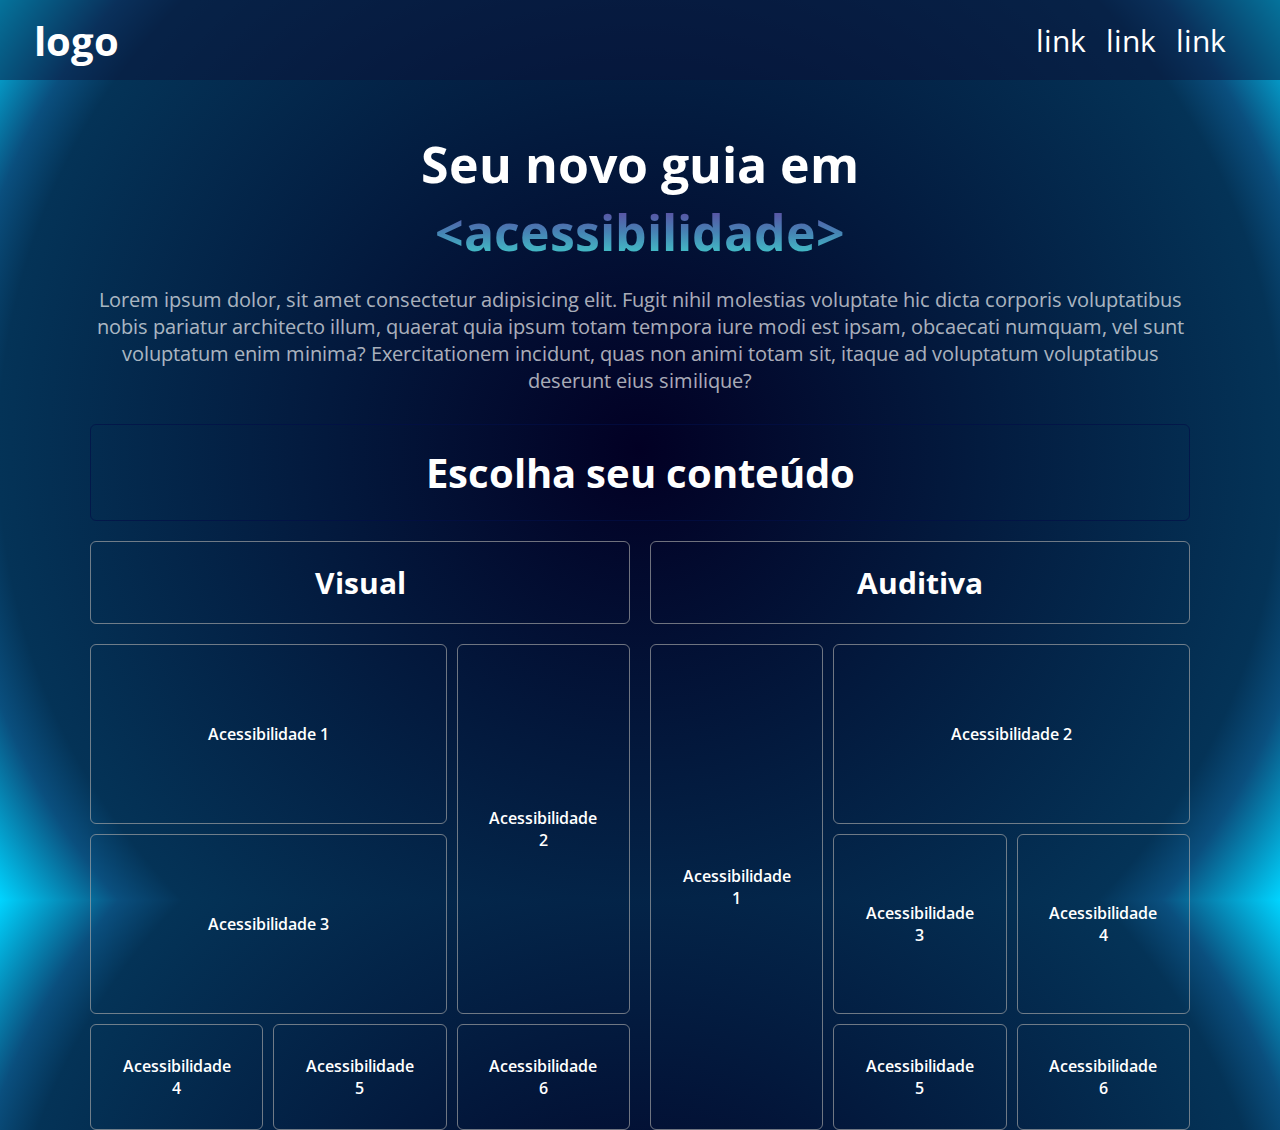
==== index.html @ 60d306f6 "Add files via upload" ====
<!DOCTYPE html>
<html lang="pt-br">

<head>
  <meta charset="UTF-8">
  <meta name="viewport" content="width=device-width, initial-scale=1.0">
  <link rel="stylesheet" href="./style.css">
  <title>Document</title>
</head>

<body>
  <header class="header">
    <h1><a href="#">logo</a></h1>

    <nav>
      <ul>
        <li><a href="#">link</a></li>
        <li><a href="#">link</a></li>
        <li><a href="#">link</a></li>

      </ul>
    </nav>
  </header>

  <div class="container">
    <main>
      <h2>Seu novo guia em <br><span class="gradient"> &ltacessibilidade&gt</span> </h2>
      <p>Lorem ipsum dolor, sit amet consectetur adipisicing elit. Fugit nihil molestias voluptate hic dicta corporis
        voluptatibus nobis pariatur architecto illum, quaerat quia ipsum totam tempora iure modi est ipsam, obcaecati
        numquam, vel sunt voluptatum enim minima? Exercitationem incidunt, quas non animi totam sit, itaque ad
        voluptatum voluptatibus deserunt eius similique?</p>
    </main>

    <section class="choose-content">
      <h2>Escolha seu conteúdo</h2>
    </section>
    
    <section class="categories">
      <div class="accessibility">
        <h2>Visual</h2>
      </div>

      <div class="accessibility">
        <h2>Auditiva</h2>
      </div>
    </section>

    <section class="accessibility-options">
      <div class="visual-accessibility">
        <div id="op1"><a href="#">Acessibilidade 1</a></div>
        <div id="op2"><a href="#">Acessibilidade 2</a></div>
        <div id="op3"><a href="#">Acessibilidade 3</a></div>
        <div id="op4"><a href="#">Acessibilidade 4</a></div>
        <div id="op5"><a href="#">Acessibilidade 5</a></div>
        <div id="op6"><a href="#">Acessibilidade 6</a></div>
      </div>

      <div class="hearing-accessibility">
        <div id="op7"><a href="#">Acessibilidade 1</a></div>
        <div id="op8"><a href="#">Acessibilidade 2</a></div>
        <div id="op9"><a href="#">Acessibilidade 3</a></div>
        <div id="op10"><a href="#">Acessibilidade 4</a></div>
        <div id="op11"><a href="#">Acessibilidade 5</a></div>
        <div id="op12"><a href="#">Acessibilidade 6</a></div>
      </div>

    </section>

  </div>
</body>

</html>
---- style.css ----
@import url("https://fonts.googleapis.com/css2?family=Open+Sans&family=Roboto:wght@400;700&display=swap");

* {
  margin: 0;
  padding: 0;
  box-sizing: border-box;
}

:root {
  font-size: 62.5%;
}

body {
  height: 100vh;

  font-family: "Open Sans", sans-serif;
  font-size: 1.6rem;
  color: #fff;

  background: rgb(2, 0, 36);
  background: radial-gradient(circle,
      rgba(2, 0, 36, 1) 0%,
      rgba(4, 51, 87, 1) 82%,
      rgba(10, 79, 126, 1) 88%,
      rgba(0, 212, 255, 1) 100%);
}

/* header style */

.header {
  height: 8rem;


  display: flex;
  justify-content: space-around;
  align-items: center;
  gap: 85rem;

  background-color: rgba(9, 18, 56, 0.5);
}

.header h1 a {
  text-decoration: none;
  color: #fff;

  font-size: 4rem;
}

.header ul {
  display: flex;
}

.header li {
  list-style: none;
  /* display: inline-block;  */
  margin-right: 2rem;
}

.header li a {
  display: inline;
  text-decoration: none;
  color: #fff;

  font-size: 3rem;
}

/* main style */

.container {
  width: min(110rem, 90%);
  margin: 5rem auto 0;
}

.container main {
  text-align: center;
}

.container main h2 {
  font-size: 5rem;
  margin-bottom: 2rem;
}

/* span style */

.gradient {
  /* Primeiro passo: definir um degradê como fundo */
  background-image: linear-gradient(to bottom,
      rebeccapurple,
      steelblue,
      turquoise);

  /* Segundo passo: apagar do fundo tudo que não estiver imediatamente atrás de texto */
  background-clip: text;
  -webkit-background-clip: text;
  /* Alguns navegadores precisam do prefixo */

  /* Terceiro passo: apagar o texto, deixando apenas o fundo atrás dele */
  -webkit-text-fill-color: transparent;

  /* Cor que contraste com o degradê, caso o navegador não suporte `background-clip: text` */
  color: black;
}



.container p {
  color: rgba(255, 255, 255, 0.678);
  font-size: 2rem;
}

.choose-content {
  margin-top: 3rem;
  text-align: center;

  border: 1px groove rgba(3, 15, 72, 0.67);
  border-radius: 0.6rem;

  padding: 2rem;
}


.choose-content h2 {
  font-size: 4rem;
}

.categories {
  display: flex;
  justify-content: space-between;
  column-gap: 2rem;

  margin-top: 2rem;
}

.accessibility {
  width: 60rem;

  font-size: 2rem;
  text-align: center;

  border: 1px groove rgba(165, 165, 165, 0.67);
  border-radius: 0.6rem;

  padding: 2rem;
}

.accessibility:hover {
  background-color: rgba(66, 198, 250, 0.76);
}

.accessibility-options {
  display: flex;
  justify-content: space-between;
  column-gap: 2rem;


  margin-top: 2rem;
  

}

.visual-accessibility {
  display: grid;
  grid-template-columns: 1fr 1fr 1fr;
  grid-template-rows: 20vh 20vh;
  grid-template-areas:
    "op1 op1 op2"
    "op3 op3 op2"
    "op4 op5 op6";
  gap: 1rem;

  width: 60rem;



}

/* grid dos links de acessibilidade container 1 */

#op1 {
  grid-area: op1;
}


#op1 {
  grid-area: op1;
}

#op2 {
  grid-area: op2;
}

#op3 {
  grid-area: op3;
}

#op4 {
  grid-area: op4;
}

#op5 {
  grid-area: op5;
}

#op6 {
  grid-area: op6;
}

/* grid dos links de acessibilidade container 2 */

.hearing-accessibility {
  display: grid;
  grid-template-columns: 1fr 1fr 1fr;
  grid-template-rows: 20vh 20vh;
  grid-template-areas:
    "op7 op8 op8"
    "op7 op9 op10"
    "op7 op11 op12";
  gap: 1rem;

  width: 60rem;
}

#op7 {
  grid-area: op7;
}

#op8 {
  grid-area: op8;
}

#op9 {
  grid-area: op9;
}

#op10 {
  grid-area: op10;
}

#op11 {
  grid-area: op11;
}

#op12 {
  grid-area: op12;
}


.visual-accessibility div,
.hearing-accessibility div {
  padding: 3rem;

  border: 1px groove rgba(165, 165, 165, 0.67);
  border-radius: 0.6rem;

  display: grid;
  place-items: center;

  text-align: center;
}

.visual-accessibility div a,
.hearing-accessibility div a {
  text-decoration: none;
  color: #fff;
  font-weight: 600;
}

.visual-accessibility div:hover,
.hearing-accessibility div:hover {
  cursor: pointer;

  border: 1px solid rgba(66, 198, 250, 0.76);
  background-color: rgba(47, 73, 107, 0.575);

}
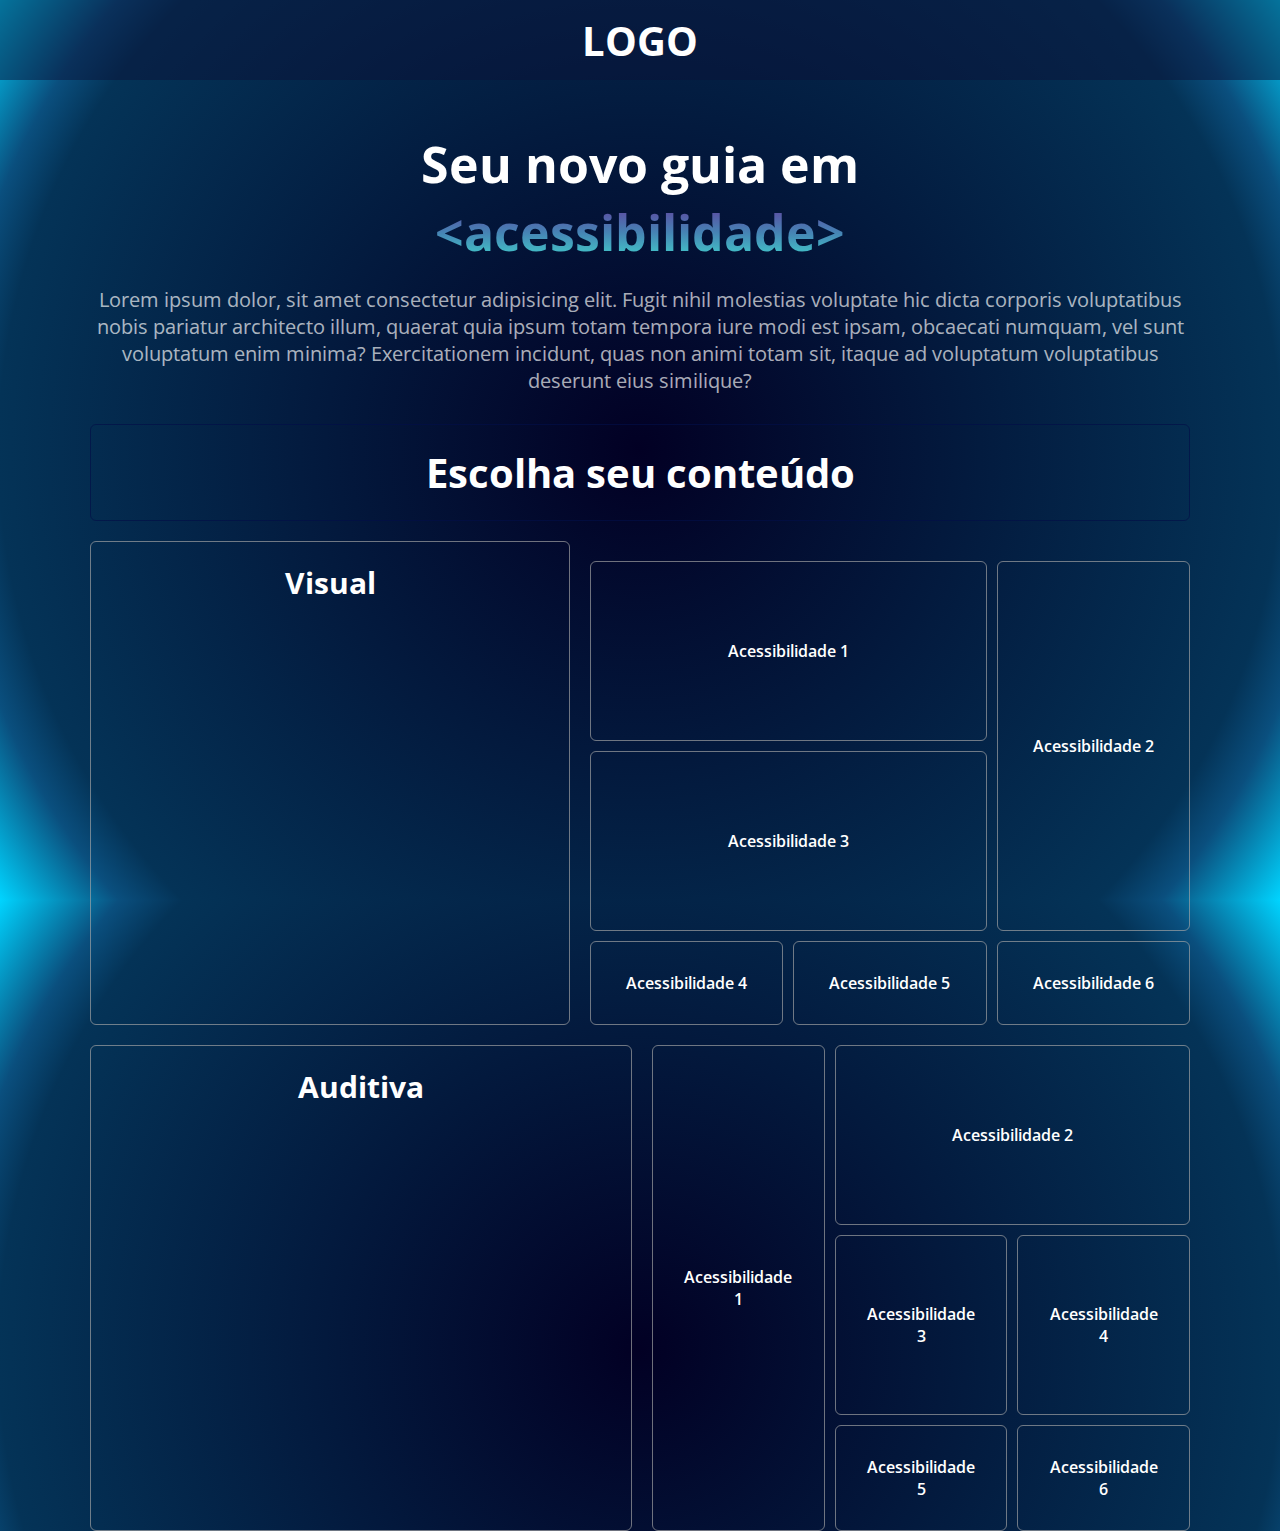
==== commit 918d12e5: "Update index.html" ====
--- a/index.html
+++ b/index.html
@@ -1,72 +1,81 @@
 <!DOCTYPE html>
 <html lang="pt-br">
+  <head>
+    <meta charset="UTF-8" />
+    <meta name="viewport" content="width=device-width, initial-scale=1.0" />
+    <link rel="stylesheet" href="./style.css" />
+    <title>Document</title>
+  </head>
 
-<head>
-  <meta charset="UTF-8">
-  <meta name="viewport" content="width=device-width, initial-scale=1.0">
-  <link rel="stylesheet" href="./style.css">
-  <title>Document</title>
-</head>
+  <body>
+    <header class="header">
+      <h1><a href="#">LOGO</a></h1>
 
-<body>
-  <header class="header">
-    <h1><a href="#">logo</a></h1>
+      <!-- <nav>
+        <ul>
+          <li><a href="#">link</a></li>
+          <li><a href="#">link</a></li>
+          <li><a href="#">link</a></li>
+        </ul>
+      </nav> -->
+    </header>
 
-    <nav>
-      <ul>
-        <li><a href="#">link</a></li>
-        <li><a href="#">link</a></li>
-        <li><a href="#">link</a></li>
+    <div class="container">
+      <main>
+        <h2>
+          Seu novo guia em <br /><span class="gradient">
+            &ltacessibilidade&gt</span
+          >
+        </h2>
+        <p>
+          Lorem ipsum dolor, sit amet consectetur adipisicing elit. Fugit nihil
+          molestias voluptate hic dicta corporis voluptatibus nobis pariatur
+          architecto illum, quaerat quia ipsum totam tempora iure modi est
+          ipsam, obcaecati numquam, vel sunt voluptatum enim minima?
+          Exercitationem incidunt, quas non animi totam sit, itaque ad
+          voluptatum voluptatibus deserunt eius similique?
+        </p>
+      </main>
 
-      </ul>
-    </nav>
-  </header>
+      <section class="choose-content">
+        <h2>Escolha seu conteúdo</h2>
+      </section>
 
-  <div class="container">
-    <main>
-      <h2>Seu novo guia em <br><span class="gradient"> &ltacessibilidade&gt</span> </h2>
-      <p>Lorem ipsum dolor, sit amet consectetur adipisicing elit. Fugit nihil molestias voluptate hic dicta corporis
-        voluptatibus nobis pariatur architecto illum, quaerat quia ipsum totam tempora iure modi est ipsam, obcaecati
-        numquam, vel sunt voluptatum enim minima? Exercitationem incidunt, quas non animi totam sit, itaque ad
-        voluptatum voluptatibus deserunt eius similique?</p>
-    </main>
+      <section class="accessibilities">
+        <section class="categories">
+          <div class="accessibility">
+            <h2>Visual</h2>
+          </div>
 
-    <section class="choose-content">
-      <h2>Escolha seu conteúdo</h2>
-    </section>
-    
-    <section class="categories">
-      <div class="accessibility">
-        <h2>Visual</h2>
-      </div>
+          <section class="accessibility-options">
+            <div class="visual-accessibility">
+              <div id="op1"><a href="#">Acessibilidade 1</a></div>
+              <div id="op2"><a href="#">Acessibilidade 2</a></div>
+              <div id="op3"><a href="#">Acessibilidade 3</a></div>
+              <div id="op4"><a href="#">Acessibilidade 4</a></div>
+              <div id="op5"><a href="#">Acessibilidade 5</a></div>
+              <div id="op6"><a href="#">Acessibilidade 6</a></div>
+            </div>
+          </section>
+        </section>
 
-      <div class="accessibility">
-        <h2>Auditiva</h2>
-      </div>
-    </section>
+        <section class="categories">
+          <div class="accessibility">
+            <h2>Auditiva</h2>
+          </div>
 
-    <section class="accessibility-options">
-      <div class="visual-accessibility">
-        <div id="op1"><a href="#">Acessibilidade 1</a></div>
-        <div id="op2"><a href="#">Acessibilidade 2</a></div>
-        <div id="op3"><a href="#">Acessibilidade 3</a></div>
-        <div id="op4"><a href="#">Acessibilidade 4</a></div>
-        <div id="op5"><a href="#">Acessibilidade 5</a></div>
-        <div id="op6"><a href="#">Acessibilidade 6</a></div>
-      </div>
+          <div class="hearing-accessibility">
+            <div id="op7"><a href="#">Acessibilidade 1</a></div>
+            <div id="op8"><a href="#">Acessibilidade 2</a></div>
+            <div id="op9"><a href="#">Acessibilidade 3</a></div>
+            <div id="op10"><a href="#">Acessibilidade 4</a></div>
+            <div id="op11"><a href="#">Acessibilidade 5</a></div>
+            <div id="op12"><a href="#">Acessibilidade 6</a></div>
+          </div>
+        </section>
+      </section>
 
-      <div class="hearing-accessibility">
-        <div id="op7"><a href="#">Acessibilidade 1</a></div>
-        <div id="op8"><a href="#">Acessibilidade 2</a></div>
-        <div id="op9"><a href="#">Acessibilidade 3</a></div>
-        <div id="op10"><a href="#">Acessibilidade 4</a></div>
-        <div id="op11"><a href="#">Acessibilidade 5</a></div>
-        <div id="op12"><a href="#">Acessibilidade 6</a></div>
-      </div>
-
-    </section>
-
-  </div>
-</body>
-
-</html>+  
+    </div>
+  </body>
+</html>
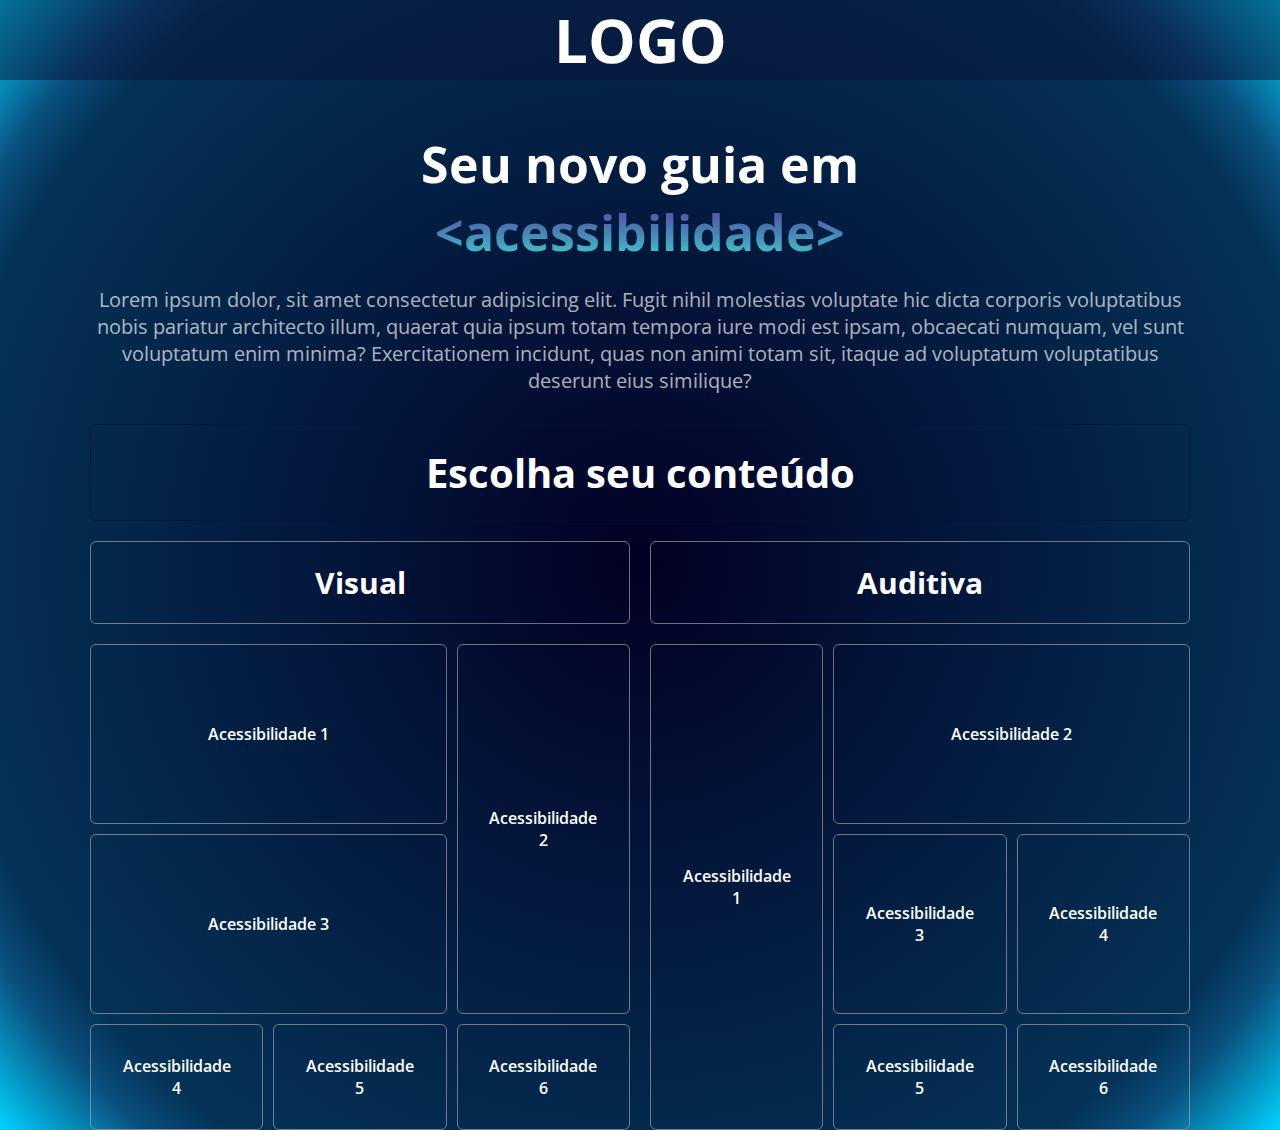
==== commit 0e4efec8: "Update index.html" ====
--- a/index.html
+++ b/index.html
@@ -74,8 +74,6 @@
           </div>
         </section>
       </section>
-
-  
     </div>
   </body>
 </html>
--- a/style.css
+++ b/style.css
@@ -11,7 +11,7 @@
 }
 
 body {
-  height: 100vh;
+  height: 100%;
 
   font-family: "Open Sans", sans-serif;
   font-size: 1.6rem;
@@ -23,18 +23,21 @@
       rgba(4, 51, 87, 1) 82%,
       rgba(10, 79, 126, 1) 88%,
       rgba(0, 212, 255, 1) 100%);
+  background-repeat: no-repeat;
+  background-size: cover;
 }
 
 /* header style */
 
 .header {
+  
   height: 8rem;
 
-
+  
   display: flex;
   justify-content: space-around;
   align-items: center;
-  gap: 85rem;
+  
 
   background-color: rgba(9, 18, 56, 0.5);
 }
@@ -43,16 +46,17 @@
   text-decoration: none;
   color: #fff;
 
-  font-size: 4rem;
-}
-
-.header ul {
+  font-size: 6rem;
+
+  
+}
+
+/* .header ul {
   display: flex;
 }
 
 .header li {
   list-style: none;
-  /* display: inline-block;  */
   margin-right: 2rem;
 }
 
@@ -62,7 +66,7 @@
   color: #fff;
 
   font-size: 3rem;
-}
+} */
 
 /* main style */
 
@@ -123,16 +127,22 @@
   font-size: 4rem;
 }
 
+.accessibilities{
+  display: flex;
+  gap: 2rem
+
+}
+
 .categories {
   display: flex;
-  justify-content: space-between;
+  flex-direction: column;
   column-gap: 2rem;
 
   margin-top: 2rem;
 }
 
 .accessibility {
-  width: 60rem;
+  
 
   font-size: 2rem;
   text-align: center;
@@ -168,7 +178,7 @@
     "op4 op5 op6";
   gap: 1rem;
 
-  width: 60rem;
+  
 
 
 
@@ -217,7 +227,9 @@
     "op7 op11 op12";
   gap: 1rem;
 
-  width: 60rem;
+  margin-top: 2rem;
+
+  
 }
 
 #op7 {
@@ -263,6 +275,8 @@
   text-decoration: none;
   color: #fff;
   font-weight: 600;
+
+  
 }
 
 .visual-accessibility div:hover,
@@ -272,4 +286,30 @@
   border: 1px solid rgba(66, 198, 250, 0.76);
   background-color: rgba(47, 73, 107, 0.575);
 
-}+}
+
+
+@media (max-width: 1200px){
+  .header{
+    gap: 40%
+  }
+  .accessibilities{
+    flex-direction: column;
+  }
+
+  .visual-accessibility, .hearing-accessibility{
+    width: 100%;
+  }
+}
+
+@media (max-width: 768px){
+
+  .container p{
+    display: none;
+  }
+  .visual-accessibility, 
+  .hearing-accessibility{
+    display: flex;
+    flex-direction: column;
+  }
+}
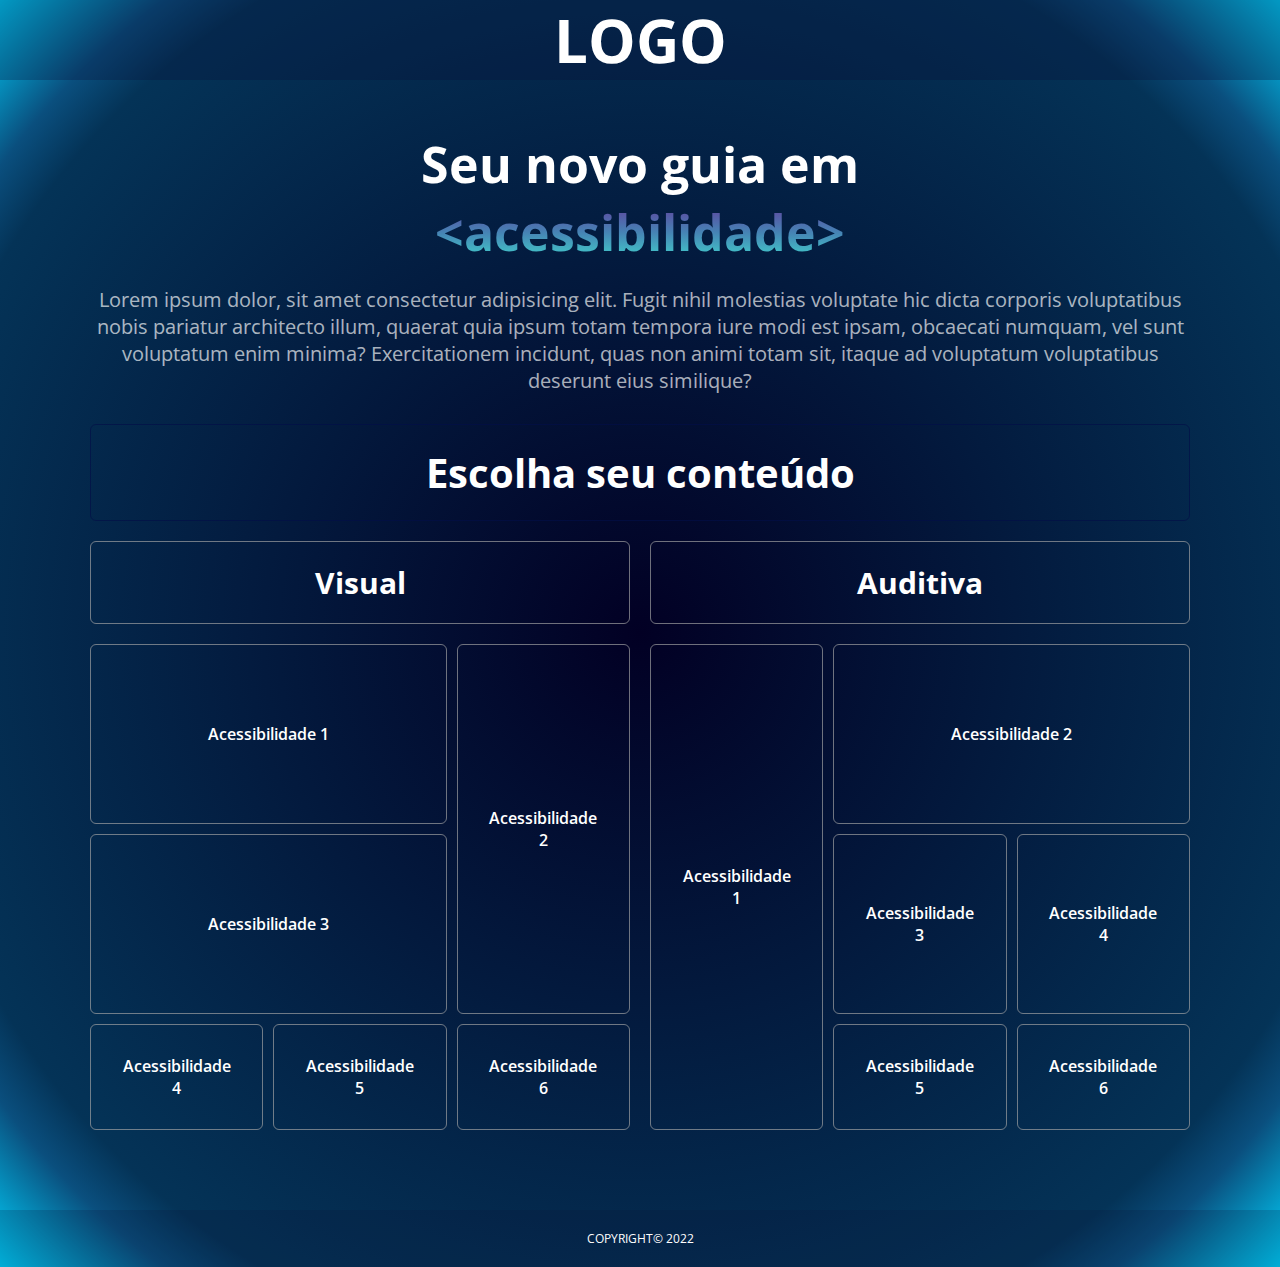
==== commit 809149fb: "Update index.html" ====
--- a/index.html
+++ b/index.html
@@ -75,5 +75,9 @@
         </section>
       </section>
     </div>
+
+    <footer class="footer">
+      <p>copyright&copy 2022</p>
+    </footer>
   </body>
 </html>
--- a/style.css
+++ b/style.css
@@ -39,7 +39,7 @@
   align-items: center;
   
 
-  background-color: rgba(9, 18, 56, 0.5);
+  background-color: rgba(9, 18, 56, 0.3);
 }
 
 .header h1 a {
@@ -142,8 +142,6 @@
 }
 
 .accessibility {
-  
-
   font-size: 2rem;
   text-align: center;
 
@@ -162,10 +160,7 @@
   justify-content: space-between;
   column-gap: 2rem;
 
-
   margin-top: 2rem;
-  
-
 }
 
 .visual-accessibility {
@@ -177,40 +172,28 @@
     "op3 op3 op2"
     "op4 op5 op6";
   gap: 1rem;
-
-  
-
-
-
+  
 }
 
 /* grid dos links de acessibilidade container 1 */
-
+/* #op1 {
+  grid-area: op1;
+} */
 #op1 {
   grid-area: op1;
 }
-
-
-#op1 {
-  grid-area: op1;
-}
-
 #op2 {
   grid-area: op2;
 }
-
 #op3 {
   grid-area: op3;
 }
-
 #op4 {
   grid-area: op4;
 }
-
 #op5 {
   grid-area: op5;
 }
-
 #op6 {
   grid-area: op6;
 }
@@ -227,35 +210,26 @@
     "op7 op11 op12";
   gap: 1rem;
 
-  margin-top: 2rem;
-
-  
-}
-
+  margin-top: 2rem;  
+}
 #op7 {
   grid-area: op7;
 }
-
 #op8 {
   grid-area: op8;
 }
-
 #op9 {
   grid-area: op9;
 }
-
 #op10 {
   grid-area: op10;
 }
-
 #op11 {
   grid-area: op11;
 }
-
 #op12 {
   grid-area: op12;
 }
-
 
 .visual-accessibility div,
 .hearing-accessibility div {
@@ -274,9 +248,7 @@
 .hearing-accessibility div a {
   text-decoration: none;
   color: #fff;
-  font-weight: 600;
-
-  
+  font-weight: 600;  
 }
 
 .visual-accessibility div:hover,
@@ -285,8 +257,26 @@
 
   border: 1px solid rgba(66, 198, 250, 0.76);
   background-color: rgba(47, 73, 107, 0.575);
-
-}
+}
+
+.footer{
+  margin-top: 8rem;
+  
+  text-align: center;  
+
+  background-color: rgba(9, 18, 56, 0.2);
+}
+
+.footer p{
+  padding: 2rem;
+
+  text-transform: uppercase;
+  font-size: 1.2rem;
+
+  
+}
+
+/* Responsivo */
 
 
 @media (max-width: 1200px){
@@ -313,3 +303,13 @@
     flex-direction: column;
   }
 }
+
+@media (max-width: 425px){
+  .container main h2 {
+  font-size: 4rem;  
+}
+
+.choose-content h2 {
+  font-size: 3rem;
+}
+}
